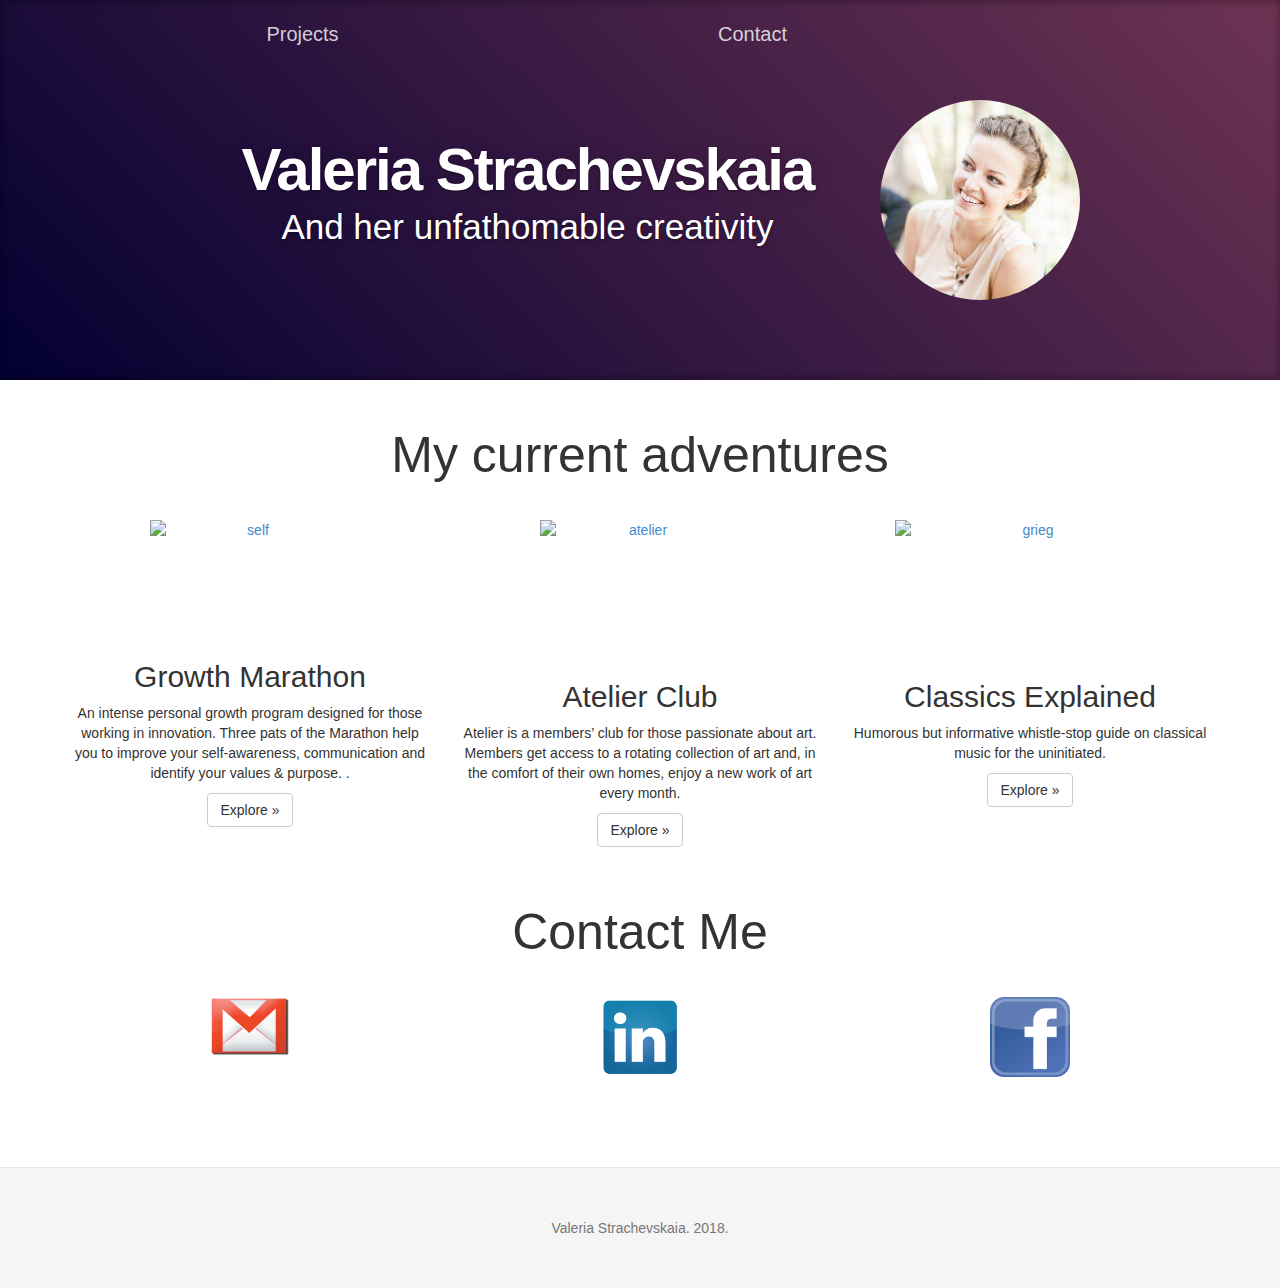
==== index.html @ c8e9a1c1 "Update index.html" ====
<!DOCTYPE html>
<html lang="en">
  <head>
    <meta charset="utf-8">
    <title>Valeria Strachevskaia</title>
    <meta name="viewport" content="width=device-width, initial-scale=1.0">
    <meta name="description" content="The personal page of Valeria Strachevskaia">
    <meta name="author" content="Valeria Strachevskaia">
    <!-- <link rel="icon" type="image/png" href="favicon.ico"> -->

    <!-- Le styles -->
    <link href="css/bootstrap.min.css" rel="stylesheet">
    <link href="css/style.css" rel="stylesheet">

    <!-- Le javascript -->
    <script src="js/jquery-1.11.0.min.js"></script>
    <script src="js/bootstrap.min.js"></script>

    <!-- HTML5 shim and Respond.js IE8 support of HTML5 elements and media queries -->
    <!--[if lt IE 9]>
      <script src="https://oss.maxcdn.com/libs/html5shiv/3.7.0/html5shiv.js"></script>
      <script src="https://oss.maxcdn.com/libs/respond.js/1.3.0/respond.min.js"></script>
    <![endif]-->
  </head>

  <body>
    <div style="z-index:10;width:100%;position:absolute">
      <div style="width:100%;height:20px"></div>
      <div class="container text-center" style="max-width:900px">
        <div class="row">
          <div class="col-xs-3">
            <a class="navbar-link" href="#Management">Projects</a>
          </div>
            <a class="navbar-link" href="#Contact">Contact</a>
          </div>
        </div>
      </div>
    </div>

    <div class="jumbotron masthead">
      <div style="width:100%;height:30px"></div>
      <div class="container" style="max-width:900px;">
        <div class="row">
          <div class="col-md-9">
            <h1>Valeria Strachevskaia</h1>
            <p>And her unfathomable creativity</p>
          </div>
          <div class="col-md-3">
            <img src="img/profile-smile.jpg" class="img-circle" style="width:200px;" alt="" />
          </div>
        </div>
      </div>
    </div>

    <script>
      //scrolling actions of the navbar buttons
      $('.navbar-link').click(function(e) {
        e.preventDefault();
        var scrollto = $(this).attr('href');
        $('html, body').animate({
          scrollTop: $(scrollto).offset().top
        }, 1500);
      });
    </script>

    <div id="Management" class="container text-center">
      
      <div style="width:100%;height:30px"></div>
      <h1>My current adventures</h1>
      <div style="width:100%;height:30px"></div>

      <div class="row">
        <div class="col-sm-4">
          <div class="img-div-3">
            <a href="" target="_blank">
              <img alt="self" style="width: 200px;" src="/images/self.jpg">
            </a>
          </div>
          <h2>Growth Marathon</h2>
          <p>An intense personal growth program designed for those working in innovation. Three pats of the Marathon help you to improve your self-awareness, communication and identify your values & purpose.  
            <a href="https://www.growthmarathon.com/" target="_blank"></a>.</p>
          <p><a class="btn btn-default" href="https://www.growthmarathon.com/" role="button" target="_blank">Explore »</a></p>
        </div>

        <div class="col-sm-4">
          <div class="img-div-4">
            <a href="https://atelier-club.com/" target="_blank">
              <img alt="atelier" style="width: 200px;" src="/images/atelier.jpg"/>
            </a>
          </div>
          <h2>Atelier Club</h2>
          <p>Atelier is a members’ club for those passionate about art. Members get access to a rotating collection of art and, in the comfort of their own homes, enjoy a new work of art every month.</p>
          <p><a class="btn btn-default" href="https://atelier-club.com/" role="button" target="_blank">Explore »</a></p>
        </div>

        <div class="col-sm-4">
          <div class="img-div-4">
            <a href="https://www.youtube.com/classicsexplained" target="_blank">
              <img alt="grieg" style="width: 270px" src="https://lh3.googleusercontent.com/a-/AOh14GhVI66RgTNMOQ3S6IhLkkbjCCTg6IdRIetm5Krw=s600-k-no-rp-mo"/>
            </a>
          </div>
          <h2>Classics Explained</h2>
          <p>Humorous but informative whistle-stop guide on classical music for the uninitiated.</p>
          <p><a class="btn btn-default" href="https://www.youtube.com/classicsexplained" role="button" target="_blank">Explore »</a></p>
        </div>
      </div>
    </div>

   
    <div id="Contact" class="container text-center">
      <div style="width:100%;height:30px"></div>
      <h1>Contact Me</h1>
    
      <div class="row">
        <div class="col-sm-4">
          <div class="img-div-3">
            <a href="mailto:valeria.strachevskaia@gmail.com"><img alt="Gmail logo" style="width:80px" src="img/gmail-logo.png"/></a>
          </div>
        </div>

        <div class="col-sm-4">
            <div class="img-div-3">
              <a href="https://www.linkedin.com/in/valeria-strachevskaia-425915124/"><img alt="LinkedIn logo" style="width:80px" src="img/linkedin-logo.png"/></a>
              <p><a href="https://www.linkedin.com/in/valeria-strachevskaia-425915124/" target="_blank"></a></p>
            </div>
        </div>
            
        <div class="col-sm-4">
          <div class="img-div-3">
            <a href="https://www.facebook.com/valeria.strachevskaya"><img alt="Facebook logo" style="width:80px" src="img/facebook-logo.png"/></a>
            <p><a href="https://www.facebook.com/valeria.strachevskaya" target="_blank"></a></p>
          </div>
        </div>
      </div>
    </div>

    <footer class="footer">
      <div class="container">
        <p>Valeria Strachevskaia. 2018.</p>
      </div>
    </footer>

  </body>
</html>
---- css/style.css ----
/* Jumbotrons
-------------------------------------------------- */

/* Base class
------------------------- */
.jumbotron {
  position: relative;
  padding: 40px 0;
  color: #fff;
  text-align: center;
  text-shadow: 0 1px 3px rgba(0,0,0,.4), 0 0 30px rgba(0,0,0,.075);
  background: #020031; /* Old browsers */
  background: -moz-linear-gradient(45deg,  #020031 0%, #6d3353 100%); /* FF3.6+ */
  background: -webkit-gradient(linear, left bottom, right top, color-stop(0%,#020031), color-stop(100%,#6d3353)); /* Chrome,Safari4+ */
  background: -webkit-linear-gradient(45deg,  #020031 0%,#6d3353 100%); /* Chrome10+,Safari5.1+ */
  background: -o-linear-gradient(45deg,  #020031 0%,#6d3353 100%); /* Opera 11.10+ */
  background: -ms-linear-gradient(45deg,  #020031 0%,#6d3353 100%); /* IE10+ */
  background: linear-gradient(45deg,  #020031 0%,#6d3353 100%); /* W3C */
  filter: progid:DXImageTransform.Microsoft.gradient( startColorstr='#020031', endColorstr='#6d3353',GradientType=1 ); /* IE6-9 fallback on horizontal gradient */
  -webkit-box-shadow: inset 0 3px 7px rgba(0,0,0,.2), inset 0 -3px 7px rgba(0,0,0,.2);
     -moz-box-shadow: inset 0 3px 7px rgba(0,0,0,.2), inset 0 -3px 7px rgba(0,0,0,.2);
          box-shadow: inset 0 3px 7px rgba(0,0,0,.2), inset 0 -3px 7px rgba(0,0,0,.2);
}
.jumbotron h1 {
  font-size: 80px;
  font-weight: bold;
  letter-spacing: -1px;
  line-height: 1;
}
.jumbotron p {
  font-size: 24px;
  font-weight: 300;
  line-height: 1.25;
  margin-bottom: 30px;
}

/* Link styles (used on .masthead-links as well) */
.jumbotron a {
  color: #fff;
  color: rgba(255,255,255,.5);
  -webkit-transition: all .2s ease-in-out;
     -moz-transition: all .2s ease-in-out;
          transition: all .2s ease-in-out;
}
.jumbotron a:hover {
  color: #fff;
  text-shadow: 0 0 10px rgba(255,255,255,.25);
}

/* Download button */
.masthead .btn {
  padding: 19px 24px;
  font-size: 24px;
  font-weight: 200;
  color: #fff; /* redeclare to override the `.jumbotron a` */
  border: 0;
}

.btn-front {
  background-color: hsl(0, 0%, 13%) !important;
  background-repeat: repeat-x;
  filter: progid:DXImageTransform.Microsoft.gradient(startColorstr="#3a3a3a", endColorstr="#212121");
  background-image: -khtml-gradient(linear, left top, left bottom, from(#3a3a3a), to(#212121));
  background-image: -moz-linear-gradient(top, #3a3a3a, #212121);
  background-image: -ms-linear-gradient(top, #3a3a3a, #212121);
  background-image: -webkit-gradient(linear, left top, left bottom, color-stop(0%, #3a3a3a), color-stop(100%, #212121));
  background-image: -webkit-linear-gradient(top, #3a3a3a, #212121);
  background-image: -o-linear-gradient(top, #3a3a3a, #212121);
  background-image: linear-gradient(#3a3a3a, #212121);
  border-color: #212121 #212121 hsl(0, 0%, 10.5%);
  color: #fff !important;
  text-shadow: 0 -1px 0 rgba(0, 0, 0, 0.16);
  -webkit-font-smoothing: antialiased;
  border-radius: 36px;
  box-shadow: 3px 3px 5px #111111;
}


/* Inverted outline button (white on dark) */
.btn-outline-inverse {
  color: #fff;
  background-color: transparent;
  border-color: #cdbfe3;
}
.btn-outline-inverse:hover,
.btn-outline-inverse:focus,
.btn-outline-inverse:active {
  color: #563d7c;
  text-shadow: none;
  background-color: #fff;
  border-color: #fff;
}


/* Pattern overlay
------------------------- */
.jumbotron .container {
  position: relative;
  z-index: 2;
}
.jumbotron:after {
  content: '';
  display: block;
  position: absolute;
  top: 0;
  right: 0;
  bottom: 0;
  left: 0;
  opacity: .4;
}

/* Masthead (docs home)
------------------------- */
.masthead {
  padding: 70px 0 80px;
  margin-bottom: 0;
  color: #fff;
}
.masthead h1 {
  margin-top: 40px;
  font-size: 60px;
  line-height: 1;
  letter-spacing: -2px;
}
.masthead p {
  margin-top: -5px;
  font-size: 35px;
  font-weight: 200;
  line-height: 1.25;
}

/* Textual links in masthead */
.masthead-links {
  margin: 0;
  list-style: none;
}
.masthead-links li {
  display: inline;
  padding: 0 10px;
  color: rgba(255,255,255,.25);
}

/* Social proof buttons from GitHub & Twitter */
.bs-docs-social {
  padding: 15px 0;
  text-align: center;
  background-color: #f5f5f5;
  border-top: 1px solid #fff;
  border-bottom: 1px solid #ddd;
}

/* Quick links on Home */
.bs-docs-social-buttons {
  margin-left: 0;
  margin-bottom: 0;
  padding-left: 0;
  list-style: none;
}
.bs-docs-social-buttons li {
  display: inline-block;
  padding: 5px 8px;
  line-height: 1;
  *display: inline;
  *zoom: 1;
}

/* Subhead (other pages)
------------------------- */
.subhead {
  text-align: left;
  border-bottom: 1px solid #ddd;
}
.subhead h1 {
  font-size: 60px;
}
.subhead p {
  margin-bottom: 20px;
}
.subhead .navbar {
  display: none;
}



/* Marketing section of Overview
-------------------------------------------------- */

.marketing {
  color: #5a5a5a;
}
.marketing h1 {
  text-align: center;
  margin: 60px 0 10px;
  font-size: 60px;
  font-weight: 200;
  line-height: 1;
  letter-spacing: -1px;
}
.marketing h2 {
  font-weight: 200;
  margin-bottom: 5px;
}
.marketing p {
  font-size: 16px;
  line-height: 1.5;
}
.marketing .marketing-byline {
  margin-bottom: 40px;
  font-size: 20px;
  font-weight: 300;
  line-height: 1.25;
  color: #999;
}
.marketing-img {
  display: block;
  margin: 0 auto 30px;
  max-height: 145px;
}



/* Footer
-------------------------------------------------- */

.footer {
  text-align: center;
  padding: 50px 0;
  margin-top: 70px;
  border-top: 1px solid #e5e5e5;
  background-color: #f5f5f5;
}
.footer p {
  margin-bottom: 0;
  color: #777;
}
.footer-links {
  margin: 10px 0;
}
.footer-links li {
  display: inline;
  padding: 0 2px;
}
.footer-links li:first-child {
  padding-left: 0;
}


/* Additional
-------------------------------------------------- */

.navbar-link {
  font-size:20px;
  /*z-index:10;*/
  color: #fff;
  color: rgba(255,255,255,.8);
  -webkit-transition: all .2s ease-in-out;
     -moz-transition: all .2s ease-in-out;
          transition: all .2s ease-in-out;
}
.navbar-link:hover {
  color: #fff;
  text-shadow: 0 0 10px rgba(255,255,255,.25);
  text-decoration:none;
}

h1 {
  text-align: center;
  font-size: 50px;
  font-weight: 200;
  line-height: 1;
}

.img-div-4 {
  height:140px;
  position: relative;
}
.img-div-4 img {
  overflow: auto;
  margin: auto;
  position: absolute;
  top: 0; left: 0; bottom: 0; right: 0;
}

.img-div-3 {
  height:120px;
  position: relative;
}
.img-div-3 img {
  overflow: auto;
  margin: auto;
  position: absolute;
  top: 0; left: 0; bottom: 0; right: 0;
}
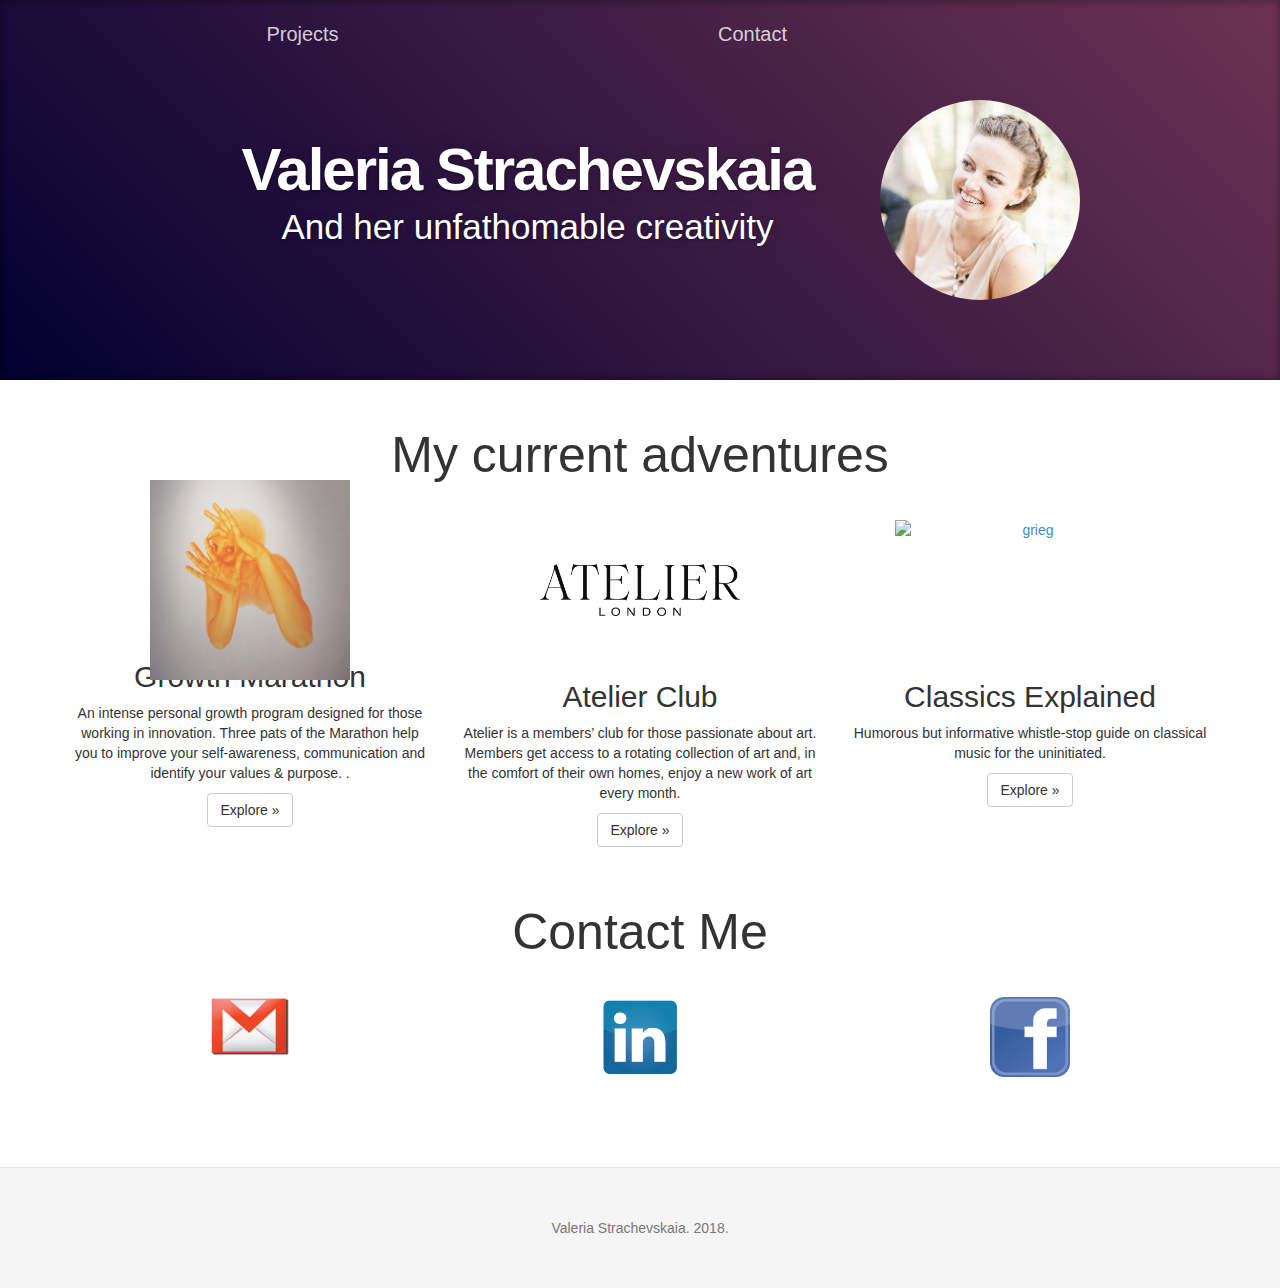
==== commit 2de9f7fc: "Update index.html" ====
--- a/index.html
+++ b/index.html
@@ -73,7 +73,7 @@
         <div class="col-sm-4">
           <div class="img-div-3">
             <a href="" target="_blank">
-              <img alt="self" style="width: 200px;" src="/images/self.jpg">
+              <img alt="self" style="width: 200px;" src="/self.jpg">
             </a>
           </div>
           <h2>Growth Marathon</h2>
@@ -85,7 +85,7 @@
         <div class="col-sm-4">
           <div class="img-div-4">
             <a href="https://atelier-club.com/" target="_blank">
-              <img alt="atelier" style="width: 200px;" src="/images/atelier.jpg"/>
+              <img alt="atelier" style="width: 200px;" src="/atelier.png"/>
             </a>
           </div>
           <h2>Atelier Club</h2>
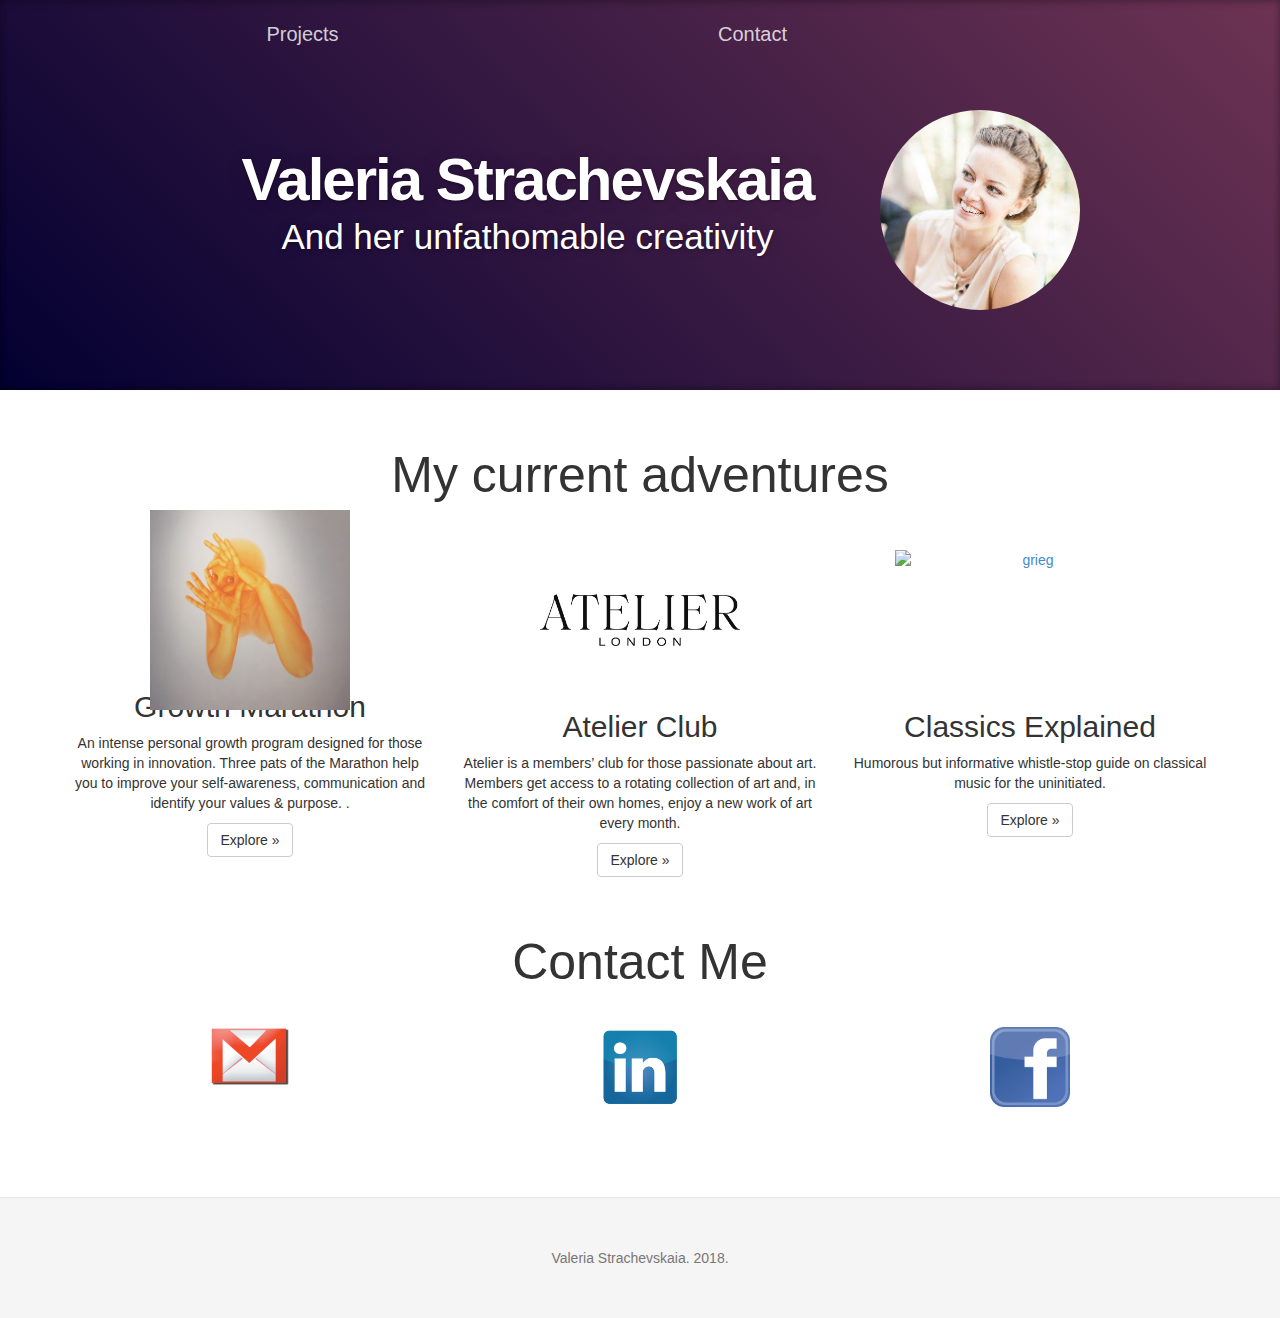
==== commit 8923abf7: "Update index.html" ====
--- a/index.html
+++ b/index.html
@@ -38,7 +38,7 @@
     </div>
 
     <div class="jumbotron masthead">
-      <div style="width:100%;height:30px"></div>
+      <div style="width:100%;height:40px"></div>
       <div class="container" style="max-width:900px;">
         <div class="row">
           <div class="col-md-9">
@@ -65,9 +65,9 @@
 
     <div id="Management" class="container text-center">
       
-      <div style="width:100%;height:30px"></div>
+      <div style="width:100%;height:40px"></div>
       <h1>My current adventures</h1>
-      <div style="width:100%;height:30px"></div>
+      <div style="width:100%;height:40px"></div>
 
       <div class="row">
         <div class="col-sm-4">
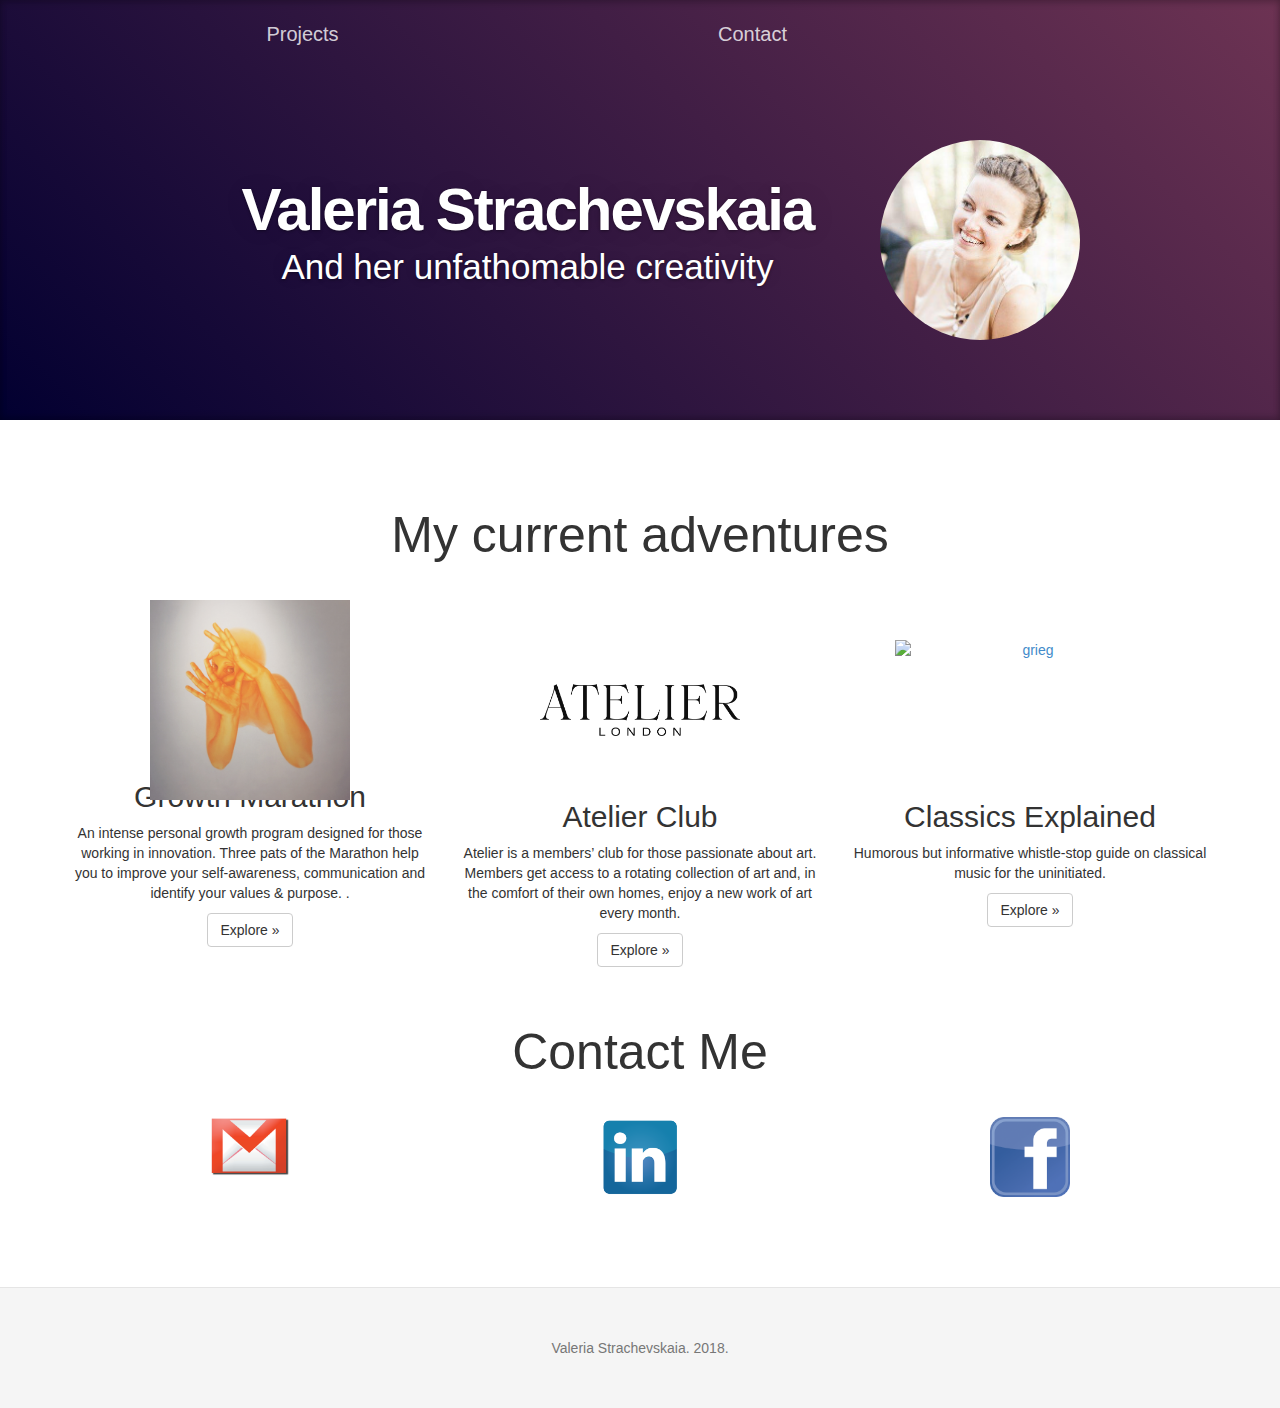
==== commit ccfe5220: "Update index.html" ====
--- a/index.html
+++ b/index.html
@@ -38,7 +38,7 @@
     </div>
 
     <div class="jumbotron masthead">
-      <div style="width:100%;height:40px"></div>
+      <div style="width:100%;height:70px"></div>
       <div class="container" style="max-width:900px;">
         <div class="row">
           <div class="col-md-9">
@@ -65,9 +65,9 @@
 
     <div id="Management" class="container text-center">
       
-      <div style="width:100%;height:40px"></div>
+      <div style="width:100%;height:70px"></div>
       <h1>My current adventures</h1>
-      <div style="width:100%;height:40px"></div>
+      <div style="width:100%;height:70px"></div>
 
       <div class="row">
         <div class="col-sm-4">
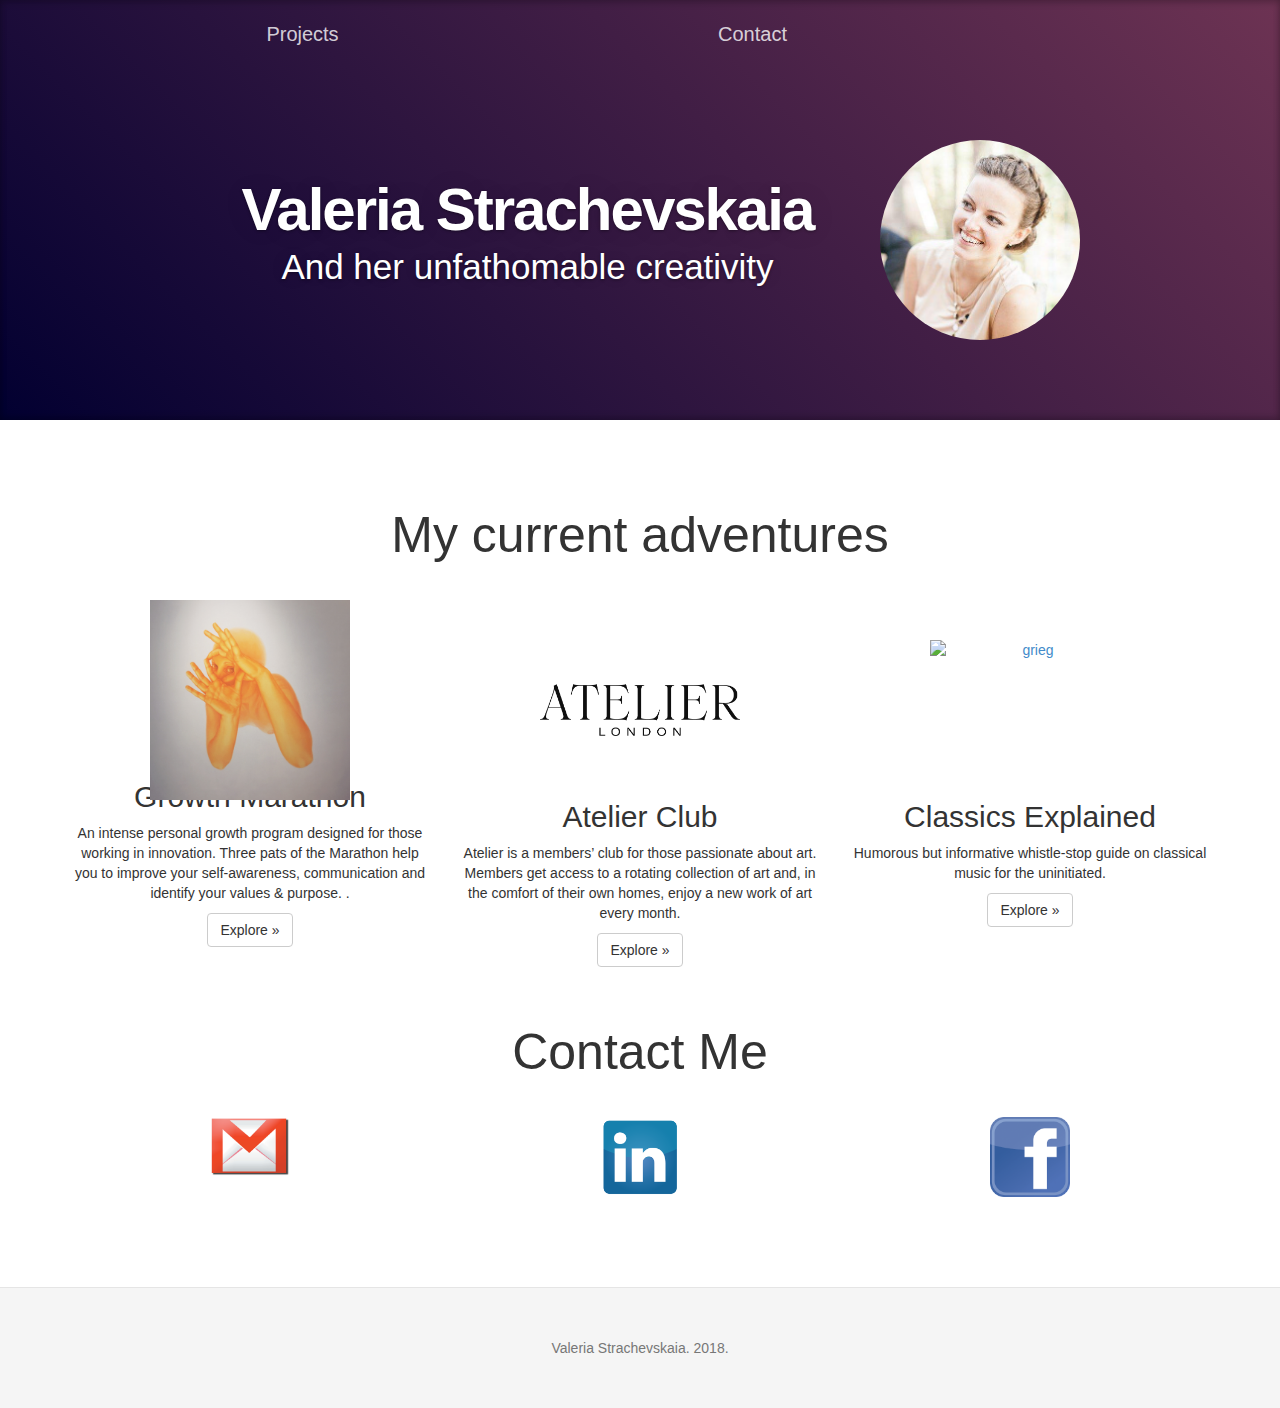
==== commit 8b221f4b: "Update index.html" ====
--- a/index.html
+++ b/index.html
@@ -96,7 +96,7 @@
         <div class="col-sm-4">
           <div class="img-div-4">
             <a href="https://www.youtube.com/classicsexplained" target="_blank">
-              <img alt="grieg" style="width: 270px" src="https://lh3.googleusercontent.com/a-/AOh14GhVI66RgTNMOQ3S6IhLkkbjCCTg6IdRIetm5Krw=s600-k-no-rp-mo"/>
+              <img alt="grieg" style="width: 200px" src="https://lh3.googleusercontent.com/a-/AOh14GhVI66RgTNMOQ3S6IhLkkbjCCTg6IdRIetm5Krw=s600-k-no-rp-mo"/>
             </a>
           </div>
           <h2>Classics Explained</h2>
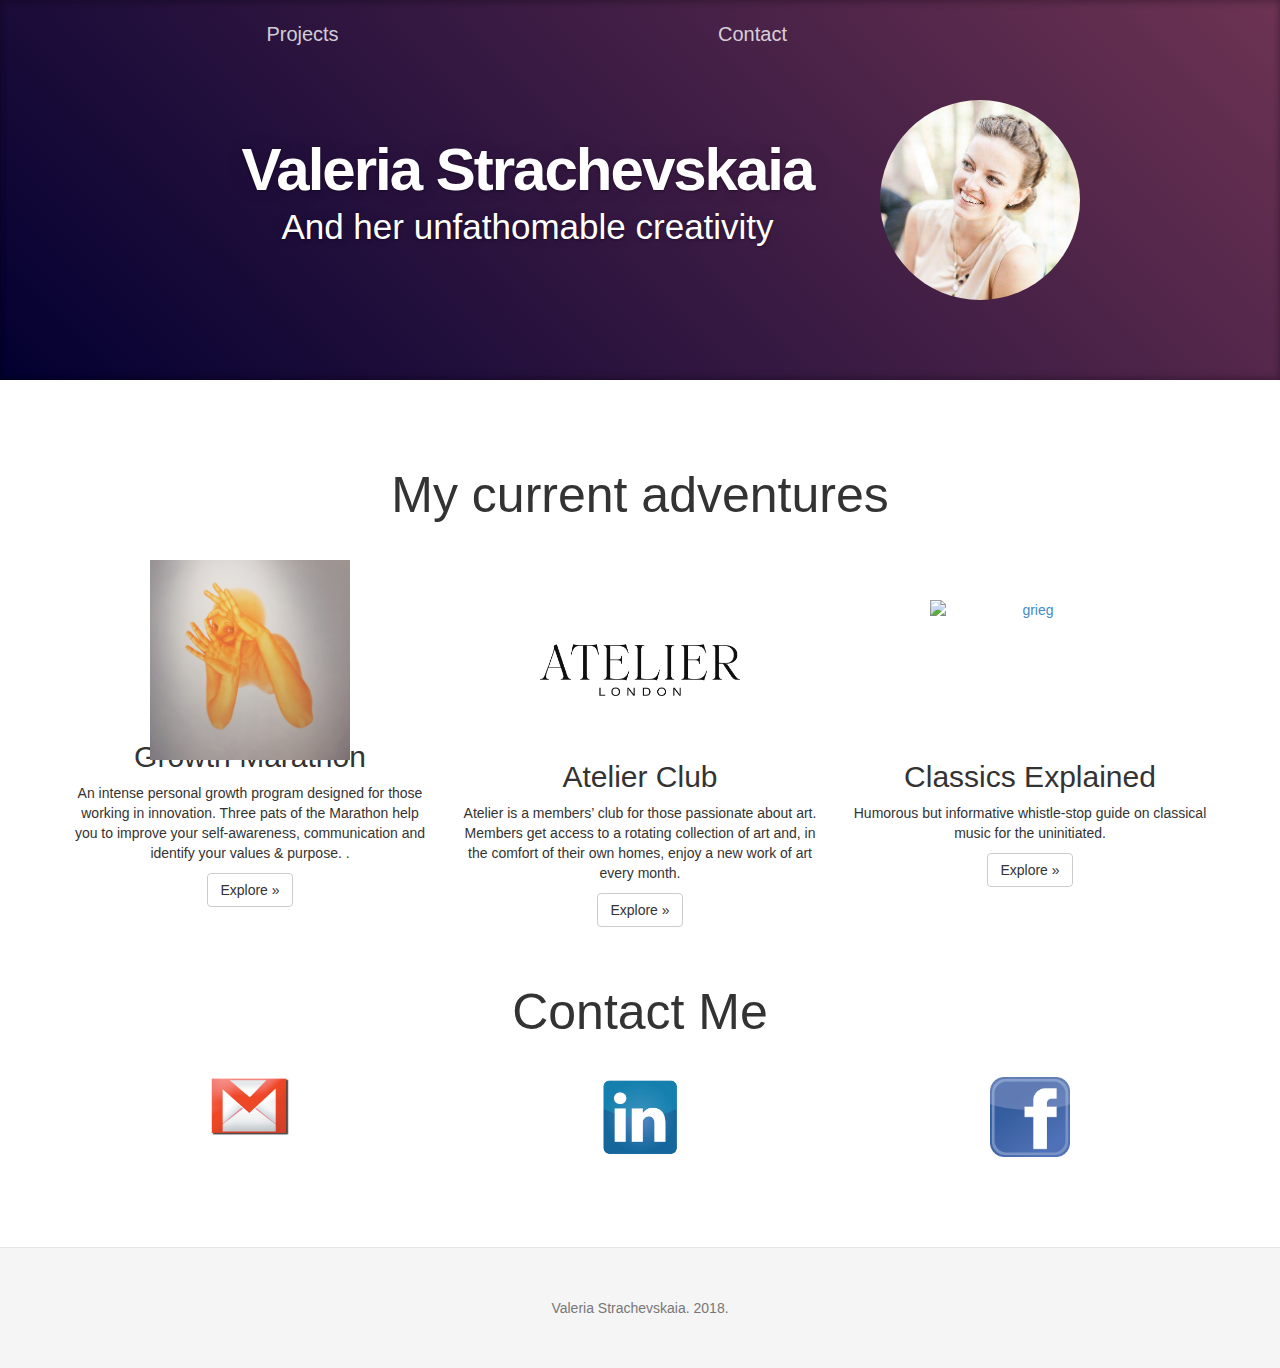
==== commit 7a485031: "Update index.html" ====
--- a/index.html
+++ b/index.html
@@ -38,7 +38,7 @@
     </div>
 
     <div class="jumbotron masthead">
-      <div style="width:100%;height:70px"></div>
+      <div style="width:100%;height:30px"></div>
       <div class="container" style="max-width:900px;">
         <div class="row">
           <div class="col-md-9">
@@ -73,7 +73,7 @@
         <div class="col-sm-4">
           <div class="img-div-3">
             <a href="" target="_blank">
-              <img alt="self" style="width: 200px;" src="/self.jpg">
+              <img alt="self" style="width: 200px; height: 200px" src="/self.jpg">
             </a>
           </div>
           <h2>Growth Marathon</h2>
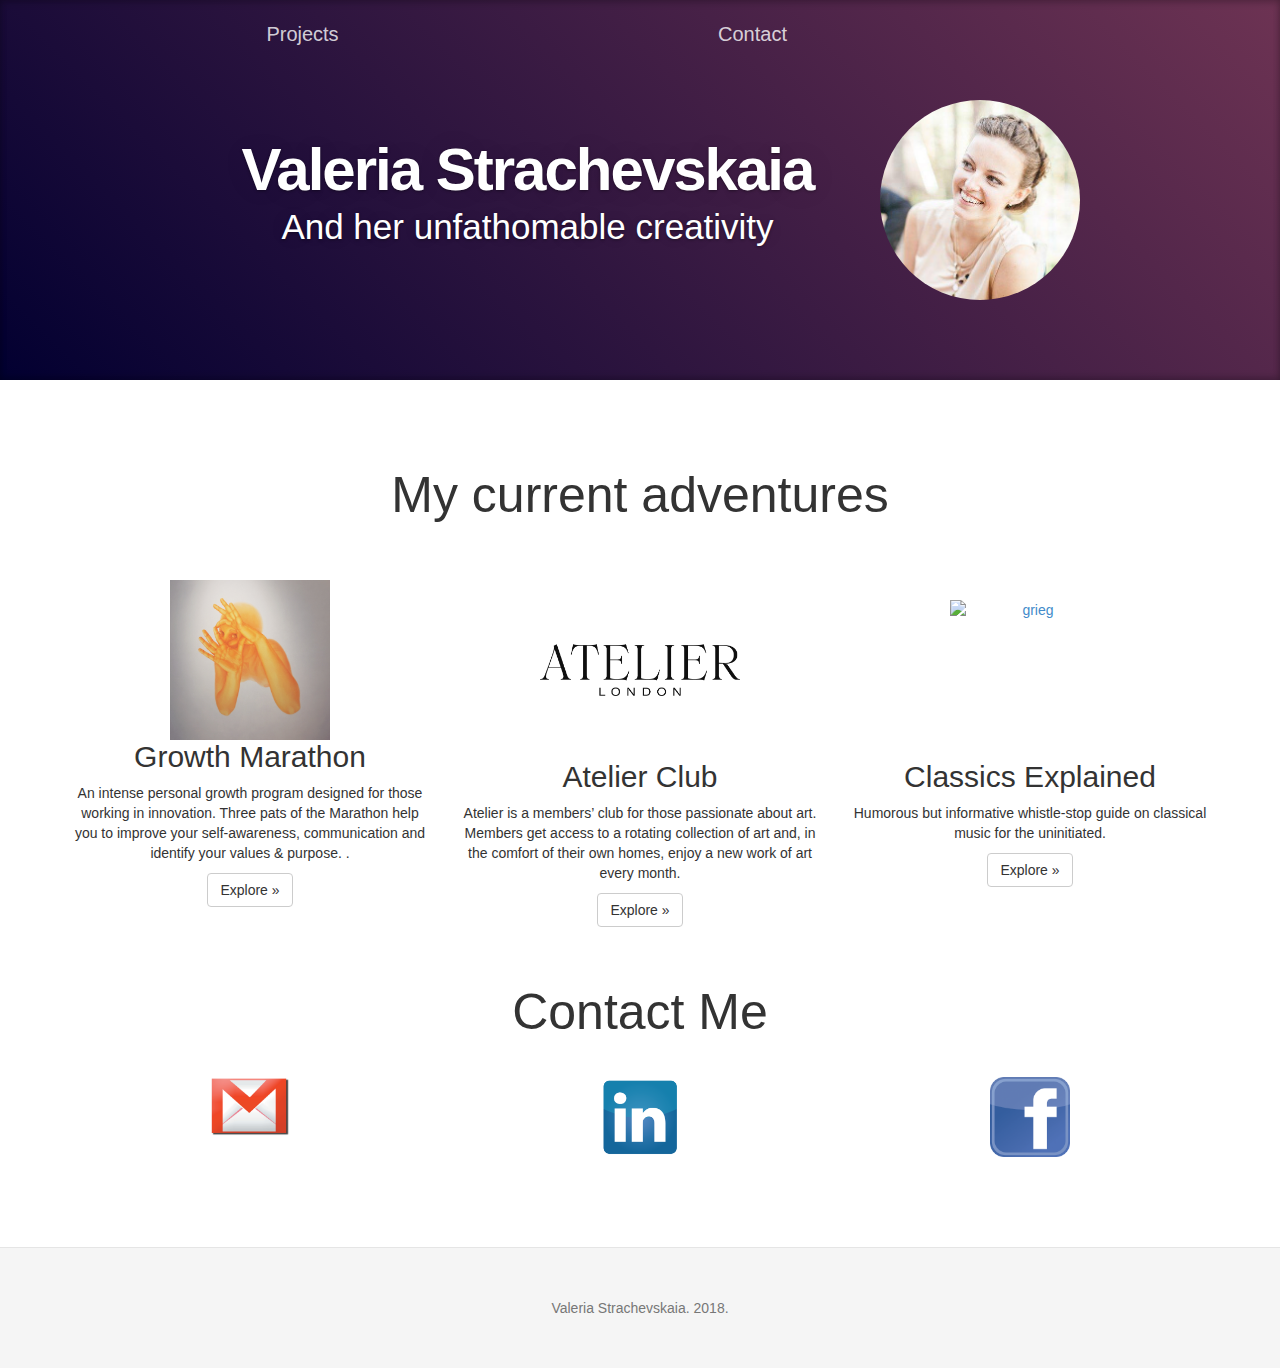
==== commit b894db50: "Update index.html" ====
--- a/index.html
+++ b/index.html
@@ -73,7 +73,7 @@
         <div class="col-sm-4">
           <div class="img-div-3">
             <a href="" target="_blank">
-              <img alt="self" style="width: 200px; height: 200px" src="/self.jpg">
+              <img alt="self" style="width: 160px;" src="/self.jpg">
             </a>
           </div>
           <h2>Growth Marathon</h2>
@@ -96,7 +96,7 @@
         <div class="col-sm-4">
           <div class="img-div-4">
             <a href="https://www.youtube.com/classicsexplained" target="_blank">
-              <img alt="grieg" style="width: 200px" src="https://lh3.googleusercontent.com/a-/AOh14GhVI66RgTNMOQ3S6IhLkkbjCCTg6IdRIetm5Krw=s600-k-no-rp-mo"/>
+              <img alt="grieg" style="width: 160px" src="https://lh3.googleusercontent.com/a-/AOh14GhVI66RgTNMOQ3S6IhLkkbjCCTg6IdRIetm5Krw=s600-k-no-rp-mo"/>
             </a>
           </div>
           <h2>Classics Explained</h2>
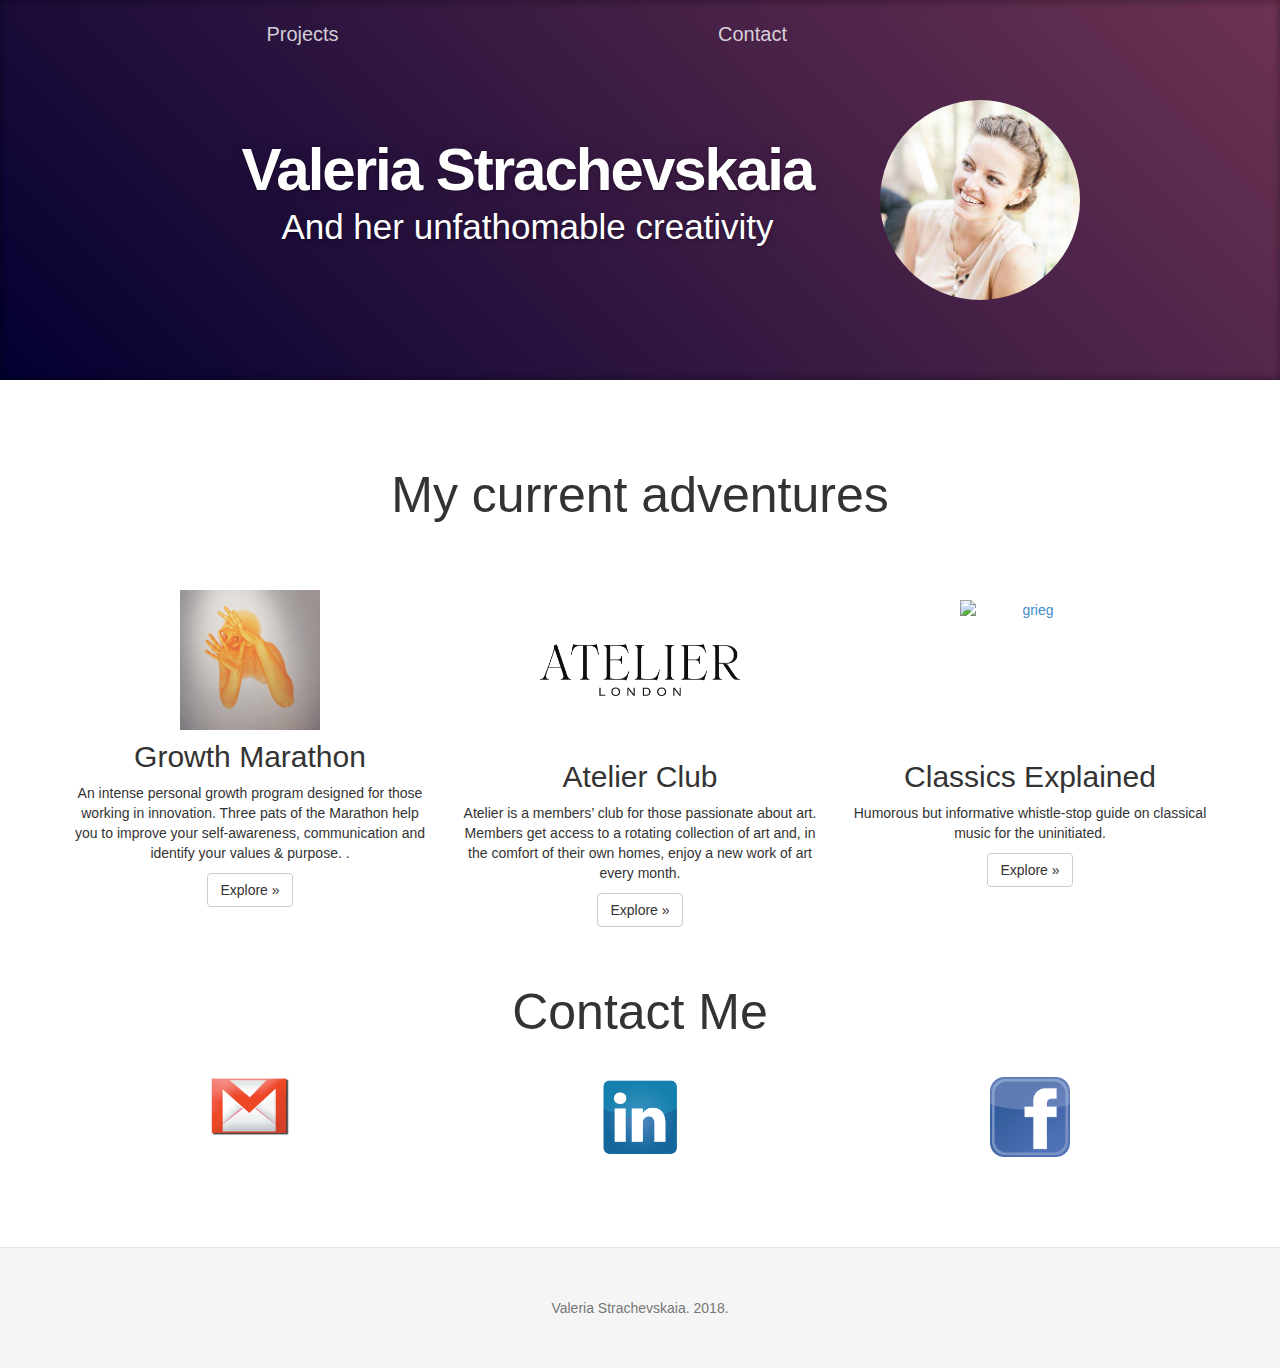
==== commit 1c5c8005: "Update index.html" ====
--- a/index.html
+++ b/index.html
@@ -73,7 +73,7 @@
         <div class="col-sm-4">
           <div class="img-div-3">
             <a href="" target="_blank">
-              <img alt="self" style="width: 160px;" src="/self.jpg">
+              <img alt="self" style="width: 140px;" src="/self.jpg">
             </a>
           </div>
           <h2>Growth Marathon</h2>
@@ -96,7 +96,7 @@
         <div class="col-sm-4">
           <div class="img-div-4">
             <a href="https://www.youtube.com/classicsexplained" target="_blank">
-              <img alt="grieg" style="width: 160px" src="https://lh3.googleusercontent.com/a-/AOh14GhVI66RgTNMOQ3S6IhLkkbjCCTg6IdRIetm5Krw=s600-k-no-rp-mo"/>
+              <img alt="grieg" style="width: 140px" src="https://lh3.googleusercontent.com/a-/AOh14GhVI66RgTNMOQ3S6IhLkkbjCCTg6IdRIetm5Krw=s600-k-no-rp-mo"/>
             </a>
           </div>
           <h2>Classics Explained</h2>
